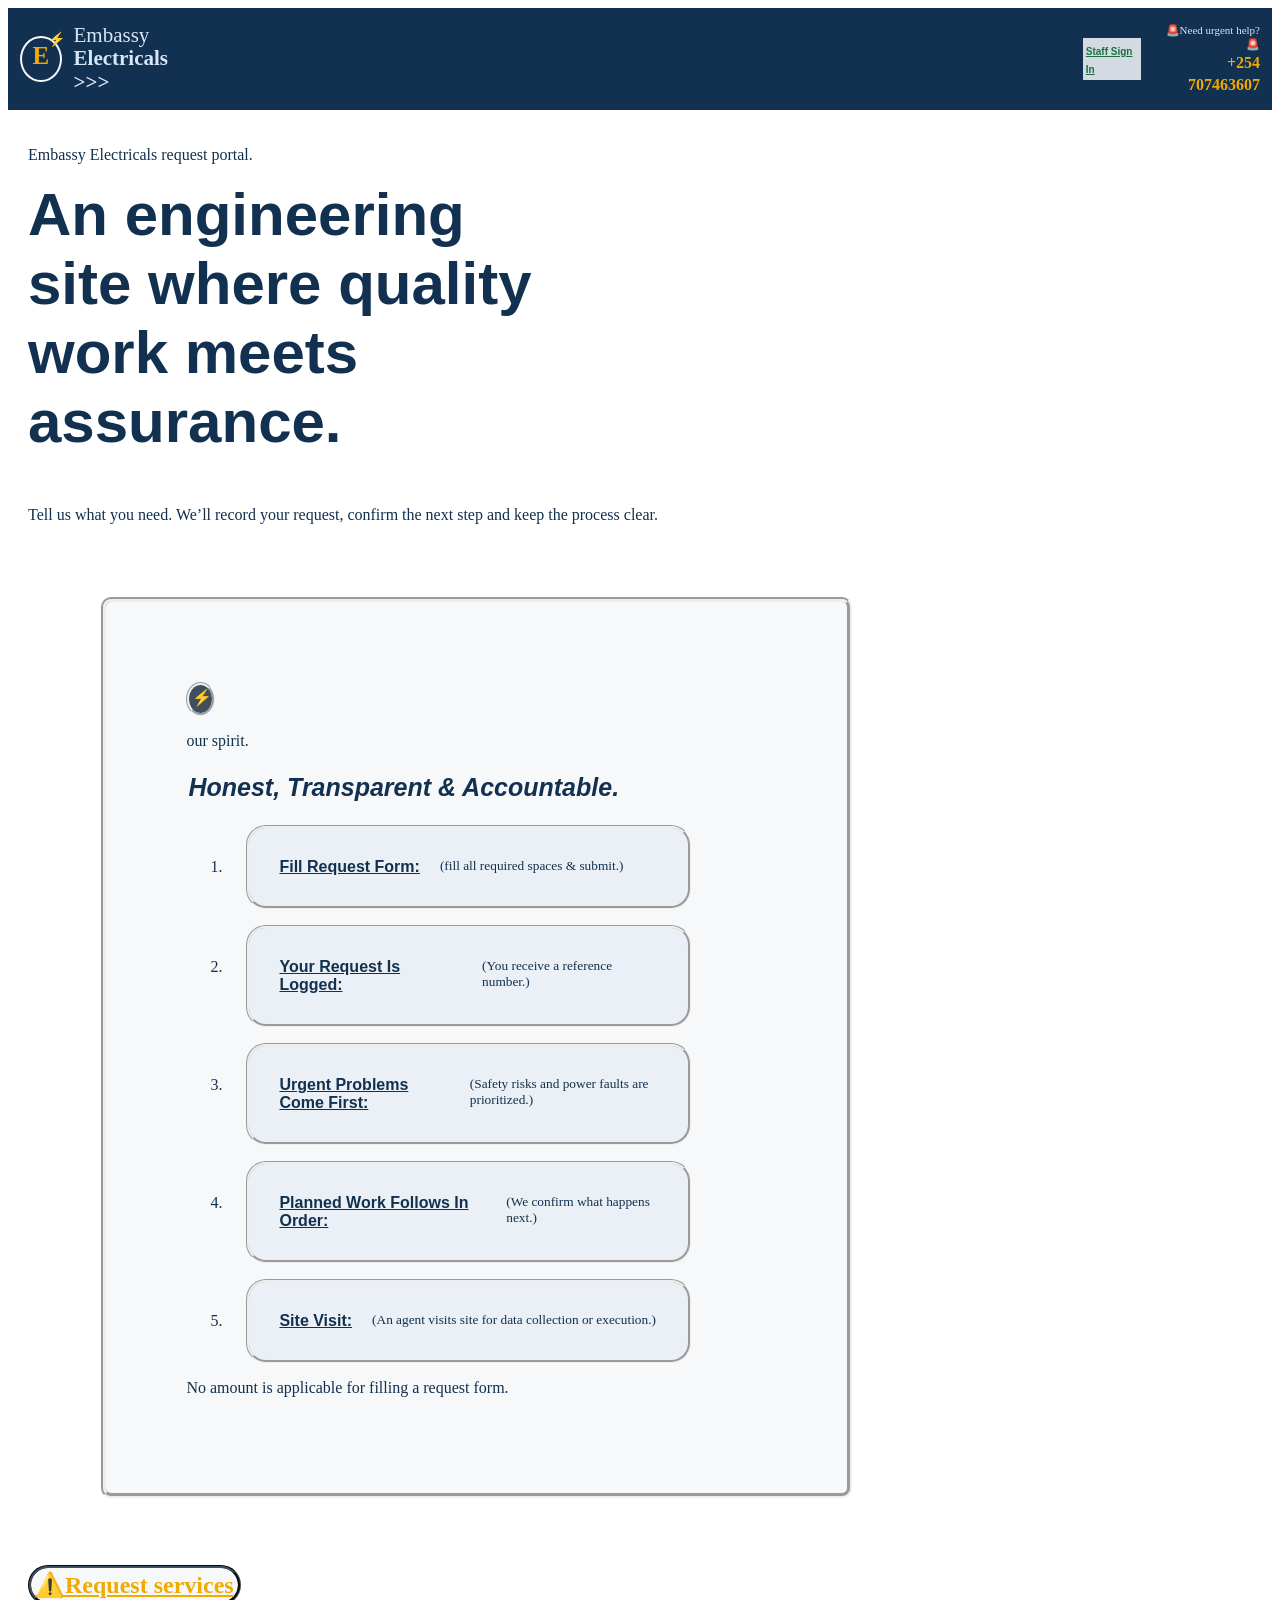
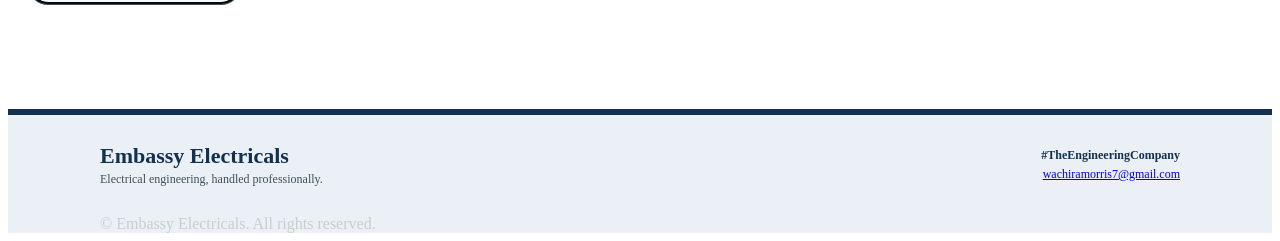
==== index.html @ 44bba8b3 "Initial commit" ====
<!DOCTYPE html>
<html lang="en">
<head>
    <meta charset="UTF-8">
    <meta name="viewport" content="width=device-width, initial-scale=1.0">
    <title>Embassy Electricals</title>
    <link rel="stylesheet" href="style.css">
</head>
<body>
     <header class="head">

    <!--↡↡  logo ↡↡ -->
    <a 
    class="brand" href="index.html" 
    aria-label="Embassy Electricals home">
      <span 
      class="lbl" 
      aria-hidden="true">E<span>⚡</span>
    </span>
      <span 
      class="brand-name">Embassy 
      <strong>Electricals >>></strong>
     
    </span>
    </a>

    <!--↡↡  emergency  ↡↡ -->
<div id="staff">
    <a class="staff" href="staff.html">staff sign in</a>
  </div>
    <div class="emergency">
      <span class="hotline-tag">🚨Need urgent help?🚨</span>
      <a class="hotline" href="tel:+254 707463607">+254 707463607</a>
    </div>
    

  </header>
<section class="site">
  <main>
    <div id="hero">
    <p class="ln">Embassy Electricals request portal.</p>
    <!-- head -->
     <h1>An engineering site where 
      quality work meets assurance.</h1>
     <p class="intro">Tell us what you need. We’ll record your request,
         confirm the next step and keep the process clear.</p>
     

     
      <!--↡↡  about ↡↡ -->

      <div 

      class="h-board"
       aria-label="Our service handling process">

        <div 
        class="b-icon" 
         aria-hidden="true">
         ⚡
        </div>

        <p 

        class="kicker">
        our spirit.
      </p>

      <!--↡↡  p=motto ↡↡ -->

        <h2 class="board-h">
          Honest, Transparent & accountable.
        </h2>

        <!--↡↡  list ↡↡ -->
        <ol class="steps">

             <!--↡↡  l1 ↡↡ -->
             <li>
              <p class="board">
                <strong>Fill Request form:</strong>
                <small>(fill all required spaces & submit.)</small>
              </p>

             </li>

          <li>
            
            <p class="board">
              <strong>Your request is logged:</strong>
              <small>(You receive a reference number.)</small>
            </p>
          </li>

          <!--↡↡  l2 ↡↡ -->

          <li>
            
            <p class="board">
              <strong>Urgent problems come first:</strong>
              <small>(Safety risks and power faults are prioritized.)</small>
            </p>
          </li>

          <!--↡↡  l3 ↡↡ -->

          <li>
           
            <p
            class="board">
              <strong>Planned work follows in order:</strong>
              <small>(We confirm what happens next.)</small>
            </p>
          </li>
          <li>
            <p class="board">
              <strong>Site visit:</strong>
              <small>(An agent visits site for data collection or execution.)</small>
            </p>
          </li>

        </ol>
        <p 

        class="caution">

        No amount is applicable for filling a request form.

      </p>
      </div>
    </div>
    <a class="src-btn" href="services.html">⚠️Request services</a> 
  </main>
  </section>
 <footer
   class="site-footer">
    <div 
    class="section-wrap footer-content">
      <div>
        <strong>Embassy Electricals</strong>
        <p>Electrical engineering, handled professionally.</p>
      </div>
     
      <div 
      class="footer-right">
      <span>#TheEngineeringCompany</span>
      <a href="mailto:wachiramorris7@gmail.com">
        wachiramorris7@gmail.com
      </a>
    </div>
    </div>

    <div 
    class="section-wrap copyright">© <span 
    id="year">
  </span> 
  Embassy Electricals. All rights reserved.
</div>
  </footer>

    <script src="script.js"></script>
</body>
</html>
---- style.css ----
:root {
   --navy: #12304F; --ink: #14212E; --muted: #3F4F5E; --amber: #F2A900;
  --bg: #F6F8FA; --white: #FFFFFF; --line: #D3DAE1; --green: #1B6E43;
  --heading: "Newsreader", Georgia, serif; --body: "Public Sans", Arial, sans-serif;
}
body {
    color: #ccc;
}
.services {
   
    display: flex;
    flex-direction: row;
   justify-content: center;
    align-items: center;
    gap: 20px;
    min-height: 400px;
   background-color: #F6F8FA;
   margin-inline-start: 100px;
   margin-inline-end: 100px;
   flex-wrap: wrap;

}
.card1,.card2,.card3,.card4,.card5,.card6 {
    display: flex;
    flex-direction: column;
    flex: 1;
    padding: 200px;
    margin: 30px;
    border: 1px solid  #3F4F5E;
    border-radius: 10px;
    color: #12304F; 
    text-transform: capitalize;
    text-align: center;
    text-decoration: underline;
   
    
}
.card1 {
  background-image: url("coffee/pexels-bence-szemerey-337043-6804259.jpg");
  background-size: 130%;
  background-repeat: no-repeat;
}

.list {
    color: #3F4F5E;
}
.head {
     min-height: 78px;
   padding: 12px;
    background: var(--navy);
      display: flex; 
      justify-content: space-between;
       align-items: center;
        gap: 20px;
        position: sticky; 
        top: 0; 
       
        
}

.brand {
   display: flex; 
   align-items: center;
    gap: 12px; 
    text-decoration: none;
   }

.lbl { 
  width: 42px; 
  height: 42px; 
  display: grid;
   place-items: center;
    border: 2px solid #F6F8FA;
     border-radius: 50%;
      font-family: var(--heading);
       font-size: 25px; font-weight: 600; 
       position: relative;
       color: #F2A900;
       }
       
.lbl span { 
  color: var(--amber);
   font-size: 14px;
    position: absolute;
     right: -5px;
      top: -7px; 
    }

 .brand-name { 
  font-family: var(--heading);
   font-size: 21px;
    line-height: 1.1;
    color: #D6E6F7;
   }

   .brand-name strong {
   display: block;
    font-weight: 600;
   }
   

   .emergency { 
  text-align: right;
   display: grid; 
   line-height: 1.35;
   }

.hotline-tag { 
  font-size: 11px;
   color: #D6E6F7;
   }

.hotline { 
  color: var(--amber); 
  font-weight: 600; 
  text-decoration: none;
 }
 #staff {
  margin-inline-start: 70%;
  background-color: #D3DAE1;
  padding: 3px;
 }
 .staff {
  text-transform: capitalize;
  color: #1B6E43;
  font-size: 10px;
  font-family: Arial, Helvetica, sans-serif;
  font-weight: 700;

 }
 
.site-footer { 
  background: #EAF0F5;
   border-top: 6px solid var(--line);
   margin-top: 90px;
   border-color: #12304F;
   
   }

.footer-content {
   display: flex;
    justify-content: space-between;
     gap: 20px; 
     padding-block: 28px;
     }

.footer-content strong {
   color: var(--navy); 
   font-family: var(--heading);
    font-size: 22px;
   }

.footer-content p { 
  margin: 3px 0 0;
   color: var(--muted);
    font-size: 12px;
   }

.footer-right {
   display: grid;
    justify-items: end;
     align-content: center;
      gap: 4px; 
      font-size: 12px; 
    }

.footer-right span { 
  color: var(--navy); 
  font-weight: 600; 
}
.cont-info {
  background-color: #EAF0F5;
 margin-right: 50px;
 margin-left: 50px;
 border-color: #3F4F5E;
 display: flex;
}
.contz {
  width: 500px;
  height: 600px;
  background-color: #F6F8FA;
  padding: 50px;
  margin: 400px;
  margin-top: 30px;


}
.contz h1 {
  color: #12304F;
  width: 500px;
  padding: 1%;
  border-style: groove;
  border-color: #3F4F5E;
  align-items: center;
  justify-content: center;
  margin-top: 1px;
}
.info {
   margin-top: 50px;
   border-style: dotted;
   padding: 35px;
   border-color: #14212E;
   font-style: normal;
   color: #3F4F5E;
   background-color: #ccc;
}
.info p {
  width: 450px;
}
.back,.exit-site  {
   background-color: aliceblue;
   border-style: groove;
   flex-direction: row;
   display: inline-flex;
   width: 222px;
   padding-top: 3px;
   border-radius: 70px;
}
.exit-site {
 justify-content: center;
 margin: 20px;
 background-color: crimson;
}
.back {
  justify-content: center;
  background-color: #F2A900;
}
.regards {
  color: #12304F;
}
.site { 
  min-height: 78px;
   padding: 20px;
     display: flex;
      justify-content: space-between;
   
        gap: 20px;
        top: 0; 
       
       
       } 

.h-board {
   
    border: 5px ;
     border-radius: 10px;
      padding: 80px;
      background-color: #F6F8FA;
       color: var(--navy);
    margin: 6%;
    border-style: groove;
    margin-inline-end: 400px;
  
    
}
#hero h1 {
  color: #12304F;
  font-family: Arial, Helvetica, sans-serif;
  font-size: 60px;
  margin-top: 2px;
  margin-inline-end: 55%;
  margin-inline-start: 0px;

}
.b-icon {
  border-radius: 50%;
  border-color: #EAF0F5;
  background-color: #3F4F5E;
  padding: 3px;
  padding-bottom: 6px;
  margin-inline-end: 95%;
  text-align: center;
border-style: groove;
  
}
#hero{
 color: #12304F;


}
.src-btn {
  background-color: #F6F8FA;
  padding: 4px;
  border-color: #3F4F5E;
    text-align: center;
border-style: groove;
color: #F2A900;
font-size: x-large;
font-weight: 600;
border-radius: 20px;

}
.board {
  background-color: #EAF0F5;
  min-height: 1px;
  display: flex;
  padding: 30px;
  gap: 20px;
  margin-inline-end: 65%;
  border-radius: 20px;
  border-style: groove;
  width: 70%;
  margin-left: 20px;
}
.steps strong {
  text-decoration: underline;
  text-transform: capitalize;
  font-family: Arial, Helvetica, sans-serif;

}
.board-h {
  text-transform: capitalize;
  font-family: Arial, Helvetica, sans-serif;
  font-style: oblique;
  font-size: 25px;
  padding: 2px;

}
.request-section {
   padding-block: 76px 84px;
    max-width: 850px;
   }
.section-wrap {
   width: min(1080px,calc(100% - 40px));
    margin-inline: auto;
   }
   ::placeholder  {
  text-decoration: underline;
  color: #B3261E;
  font-style: italic;
  font-family: Arial, Helvetica, sans-serif;
}
.section-heading { 
  text-align: center;
   margin-bottom: 30px;
   }   
   .section-heading h2 {
   color: var(--navy); 
   font-size: 40px;
   }

.section-heading > p:last-child {
   color: var(--muted); 
   margin: 8px 0 0; 
  }

.request-tabs { 
  display: grid;
   grid-template-columns: 1fr 1fr;
    gap: 12px; 
    margin-bottom: 20px; 
  }
  .choice-card { 
  display: flex;
   align-items: center;
    gap: 13px;
     text-align: left;
      padding: 17px; 
      background: var(--white); 
      border: 1px solid var(--line); 
      border-radius: 10px; cursor: pointer;
       color: var(--ink);
       }

.choice-card.active {
   border: 2px solid var(--navy);
    padding: 16px;
     background: #F0F4F8; 
    }

.choice-icon {
   flex: 0 0 36px; 
   height: 36px; 
   display: grid; 
   place-items: center;
    border-radius: 50%; 
    background: var(--amber); 
    color: var(--ink); 
    font-size: 20px; 
    font-weight: 600;
   }
   
.planned-icon { 
  background: #E5EDF5; 
  color: var(--navy);
 }

.choice-card strong, 
.choice-card small { 
  display: block;
 }

.choice-card strong { 
  font-size: 14px;
 }

.choice-card small {
   font-size: 11px; 
   color: var(--muted);
    margin-top: 3px;
   }
   .choice-arrow {
   margin-left: auto;
   font-size: 30px;
   }
   .form-heading {
   display: flex; 
   justify-content: space-between;
    align-items: end;
     gap: 15px; 
     margin-bottom: 24px;
     }

.form-heading h3 {
   color: var(--navy);
    font-size: 29px;
   }

.required-note, .field-hint { 
  color: var(--muted); 
  font-size: 11px;
 }

.form-grid { 
  display: grid;
   grid-template-columns: 1fr 1fr;
    gap: 18px 16px;
   }
   input:not([type="radio"]):not([type="file"]), textarea, select {
   width: 100%; 
   border: 1px solid #AEBBC7;
    border-radius: 6px;
     background: var(--white); 
     color: var(--ink); 
     padding: 12px;
      min-height: 46px;
     }

textarea {
   resize: vertical;
   }

input[type="file"] { 
  padding: 9px 0; 
  font-size: 12px;
 }

.full-width { 
  grid-column: 1 / -1;
 }

fieldset {
   border: 0;
    padding: 0;
     margin: 0; 
    }
    
legend {
   font-size: 13px;
    font-weight: 600;
     margin-bottom: 10px;
     }

.radio-options { 
  display: flex; 
  flex-wrap: wrap;
   gap: 12px 20px;
   }

.radio-options label {
   font-size: 12px;
    display: flex; 
    align-items: center;
     gap: 7px;
     }

.radio-options input {
   accent-color: var(--navy);
   }

.field-hint { 
  display: block;
   font-weight: 400;
   }


 .form-error {
   color: #B3261E;
    font-size: 12px;
     min-height: 18px;
      margin: 12px 0 4px;
     }

.submit-button { 
  width: 100%;
   margin-top: 6px; 
  }

.view-button {
width: 100%;
   margin-top: 6px;
   background-color: #1B6E43;
}
.privacy-note {
   color: var(--muted);
    font-size: 11px; 
    text-align: center;
     margin: 12px 0 0; 
    }
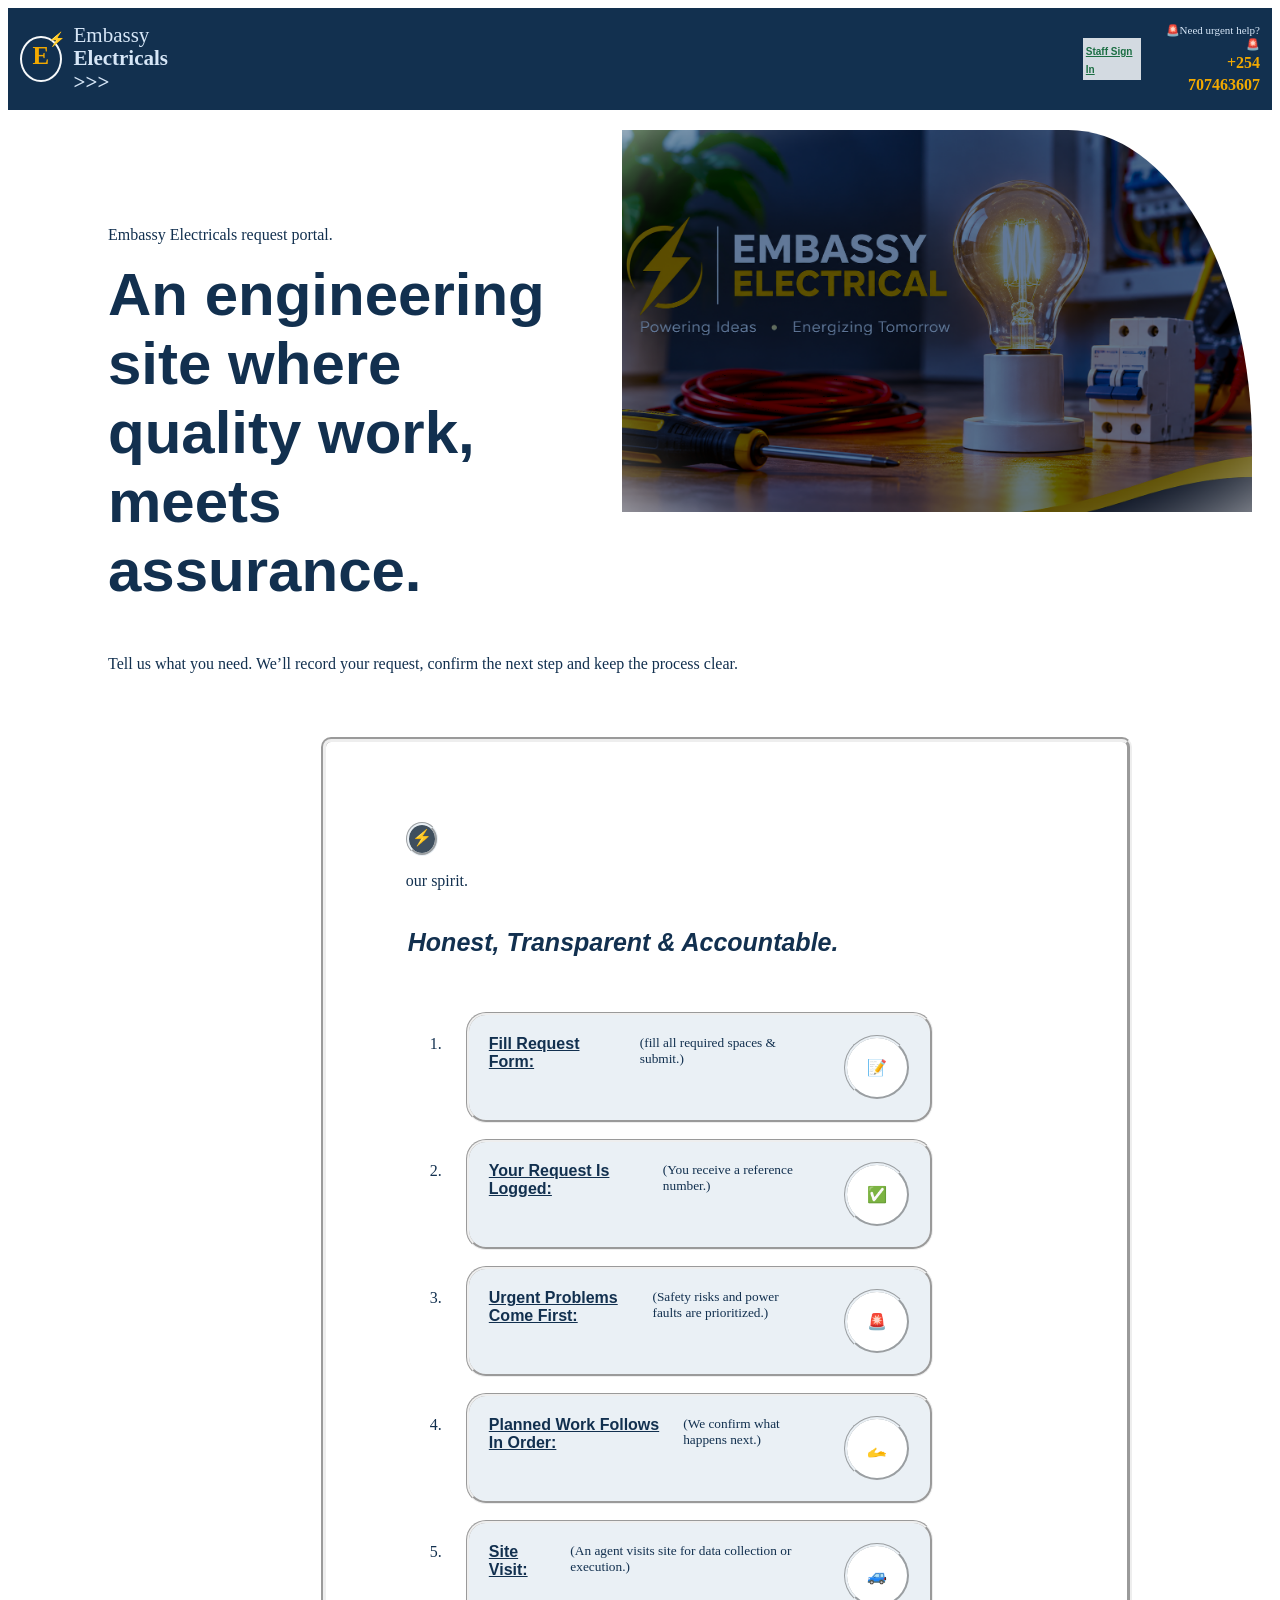
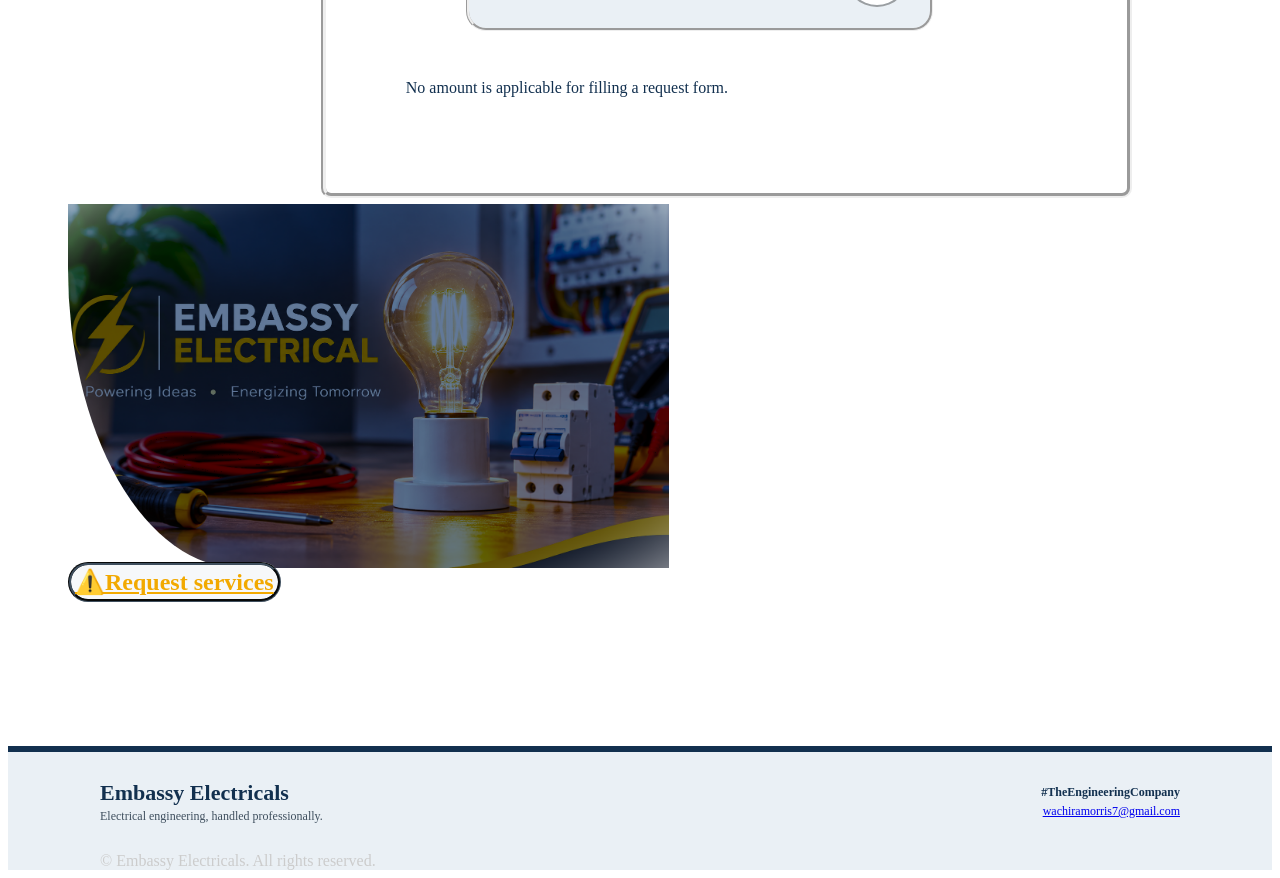
==== commit 546b2e83: "Update project structure and files" ====
--- a/index.html
+++ b/index.html
@@ -35,16 +35,18 @@
     
 
   </header>
+  
 <section class="site">
-  <main>
-    <div id="hero">
+  <main id="hero">
+    <div id="hero1">
+      
     <p class="ln">Embassy Electricals request portal.</p>
     <!-- head -->
      <h1>An engineering site where 
-      quality work meets assurance.</h1>
+      quality work, meets assurance.</h1>
      <p class="intro">Tell us what you need. We’ll record your request,
          confirm the next step and keep the process clear.</p>
-     
+
 
      
       <!--↡↡  about ↡↡ -->
@@ -80,6 +82,7 @@
               <p class="board">
                 <strong>Fill Request form:</strong>
                 <small>(fill all required spaces & submit.)</small>
+                <span>📝</span>
               </p>
 
              </li>
@@ -89,6 +92,7 @@
             <p class="board">
               <strong>Your request is logged:</strong>
               <small>(You receive a reference number.)</small>
+               <span>✅</span>
             </p>
           </li>
 
@@ -99,6 +103,7 @@
             <p class="board">
               <strong>Urgent problems come first:</strong>
               <small>(Safety risks and power faults are prioritized.)</small>
+               <span>🚨</span>
             </p>
           </li>
 
@@ -110,12 +115,14 @@
             class="board">
               <strong>Planned work follows in order:</strong>
               <small>(We confirm what happens next.)</small>
+               <span>🫴</span>
             </p>
           </li>
           <li>
             <p class="board">
               <strong>Site visit:</strong>
               <small>(An agent visits site for data collection or execution.)</small>
+               <span>🚙</span>
             </p>
           </li>
 
@@ -127,9 +134,10 @@
         No amount is applicable for filling a request form.
 
       </p>
-      </div>
+    </div>
     </div>
     <a class="src-btn" href="services.html">⚠️Request services</a> 
+    
   </main>
   </section>
  <footer
--- a/style.css
+++ b/style.css
@@ -12,12 +12,13 @@
     flex-direction: row;
    justify-content: center;
     align-items: center;
-    gap: 20px;
-    min-height: 400px;
+    gap:10px;
+    min-height: 40px;
    background-color: #F6F8FA;
-   margin-inline-start: 100px;
-   margin-inline-end: 100px;
+   margin-inline-start: 80px;
+   margin-inline-end: 80px;
    flex-wrap: wrap;
+  
 
 }
 .card1,.card2,.card3,.card4,.card5,.card6 {
@@ -32,13 +33,116 @@
     text-transform: capitalize;
     text-align: center;
     text-decoration: underline;
+    border-style: groove;
+   
    
     
 }
+.spn {
+  background-color: #FFFFFF;
+  color: #12304F;
+  font-style: oblique;
+  font-size: larger;
+  font-family: Arial, Helvetica, sans-serif;
+  border-style: groove;
+  border-radius: 10px;
+  border-color: #3F4F5E;
+  padding: 2px;
+}
+#content {
+  color: #12304F;
+ background-size: cover;
+  background-color: #EAF0F5;
+  border-radius: 20px;
+  
+}
+#content h1 {
+  text-align: center;
+  text-decoration: underline;
+  text-transform: capitalize;
+}
+#content li {
+  background-color: #FFFFFF;
+  padding: 20px;
+  margin: 20px;
+  border-color: #3F4F5E;
+  border-style: groove;
+  border-radius: 10px;
+}
+#content strong {
+  font-family: Arial, Helvetica, sans-serif;
+ text-decoration: underline;
+ color: #14212E;
+ padding: 20px;
+ 
+}
+#service-h {
+  color: #14212E;
+  margin: 50px; 
+  text-transform: capitalize;
+}
+#service-h p {
+  font-family: Arial, Helvetica, sans-serif;
+  font-style: oblique;
+  padding: 2px;
+  margin-bottom: 1px;
+  margin-left: 20px;
+}
+#service-h small {
+  background-color: #F2A900;
+  background-size: 5px;
+  text-align: center;
+  border-radius: 55%;
+  font-size: x-large; 
+  padding: 15px;
+ margin-left: 10px;
+}
 .card1 {
+  background-image: url("coffee/markus-spiske-kK7uPfb2YWU-unsplash.jpg");
+  background-size: cover;
+  background-repeat: no-repeat;
+}
+.card2 {
+  background-image: url("coffee/istockphoto-1756791456-612x612.webp");
+  background-size: cover;
+  background-position: center;
+   background-repeat: no-repeat;
+}
+.card3 {
+  background-image: url("coffee/nikhil-shahu-s89Z5V0plTY-unsplash.jpg");
+  background-size: cover;
+  background-position: center;
+   background-repeat: no-repeat;
+}
+.card4 {
+  background-image: url("coffee/istockphoto-2166685594-2048x2048.jpg");
+  background-size: cover;
+  background-position: center;
+   background-repeat: no-repeat;
+}
+.card5 {
   background-image: url("coffee/pexels-bence-szemerey-337043-6804259.jpg");
-  background-size: 130%;
-  background-repeat: no-repeat;
+  background-size: cover;
+  background-position: center;
+   background-repeat: no-repeat;
+}
+.card6 {
+  background-image: url("coffee/pexels-thampapon-otavorn-580937347-17018103.jpg");
+  background-size: cover;
+  background-position: center;
+   background-repeat: no-repeat;
+
+}
+.fms {
+   background-color: #F6F8FA;
+  padding: 5px;
+  border-color: #3F4F5E;
+    text-align: center;
+border-style: groove;
+color: #F2A900;
+font-size: x-large;
+font-weight: 600;
+border-radius: 20px;
 }
 
 .list {
@@ -241,7 +345,7 @@
        } 
 
 .h-board {
-   
+   display: grid;
     border: 5px ;
      border-radius: 10px;
       padding: 80px;
@@ -249,7 +353,11 @@
        color: var(--navy);
     margin: 6%;
     border-style: groove;
-    margin-inline-end: 400px;
+    margin-inline-end: 40px;
+  margin-left: 20%;
+ background-color: transparent;
+ margin-bottom: 31%;
+   
   
     
 }
@@ -273,9 +381,25 @@
 border-style: groove;
   
 }
-#hero{
+#hero {
  color: #12304F;
-
+ background-image: url("coffee/Embassy Electrical_ Powering Ideas.png");
+background-size: 51.5%;
+background-repeat: no-repeat;
+background-position: top right;
+padding: 40px;
+border-radius: 15%;
+
+
+}
+#hero1 {
+  background-image: url("coffee/Embassy Electrical_ Powering Ideas.png");
+  background-size: 52.5%;
+background-repeat: no-repeat;
+
+background-position:  bottom left;
+padding: 40px;
+border-radius: 15%;
 
 }
 .src-btn {
@@ -294,13 +418,24 @@
   background-color: #EAF0F5;
   min-height: 1px;
   display: flex;
-  padding: 30px;
+  padding: 20px;
   gap: 20px;
   margin-inline-end: 65%;
   border-radius: 20px;
   border-style: groove;
   width: 70%;
   margin-left: 20px;
+}
+.board span {
+background-color: #FFFFFF;
+margin-left: 3%;
+padding: 20px;
+border-radius: 50%;
+border-style: groove;
+border-color: #EAF0F5;
+
+
+
 }
 .steps strong {
   text-decoration: underline;
@@ -497,9 +632,15 @@
   }
 
 .view-button {
-width: 100%;
-   margin-top: 6px;
-   background-color: #1B6E43;
+ background-color: #F6F8FA;
+  padding: 5px;
+  border-color: #3F4F5E;
+    text-align: center;
+border-style: groove;
+color: #F2A900;
+font-size: x-large;
+font-weight: 600;
+border-radius: 20px;
 }
 .privacy-note {
    color: var(--muted);
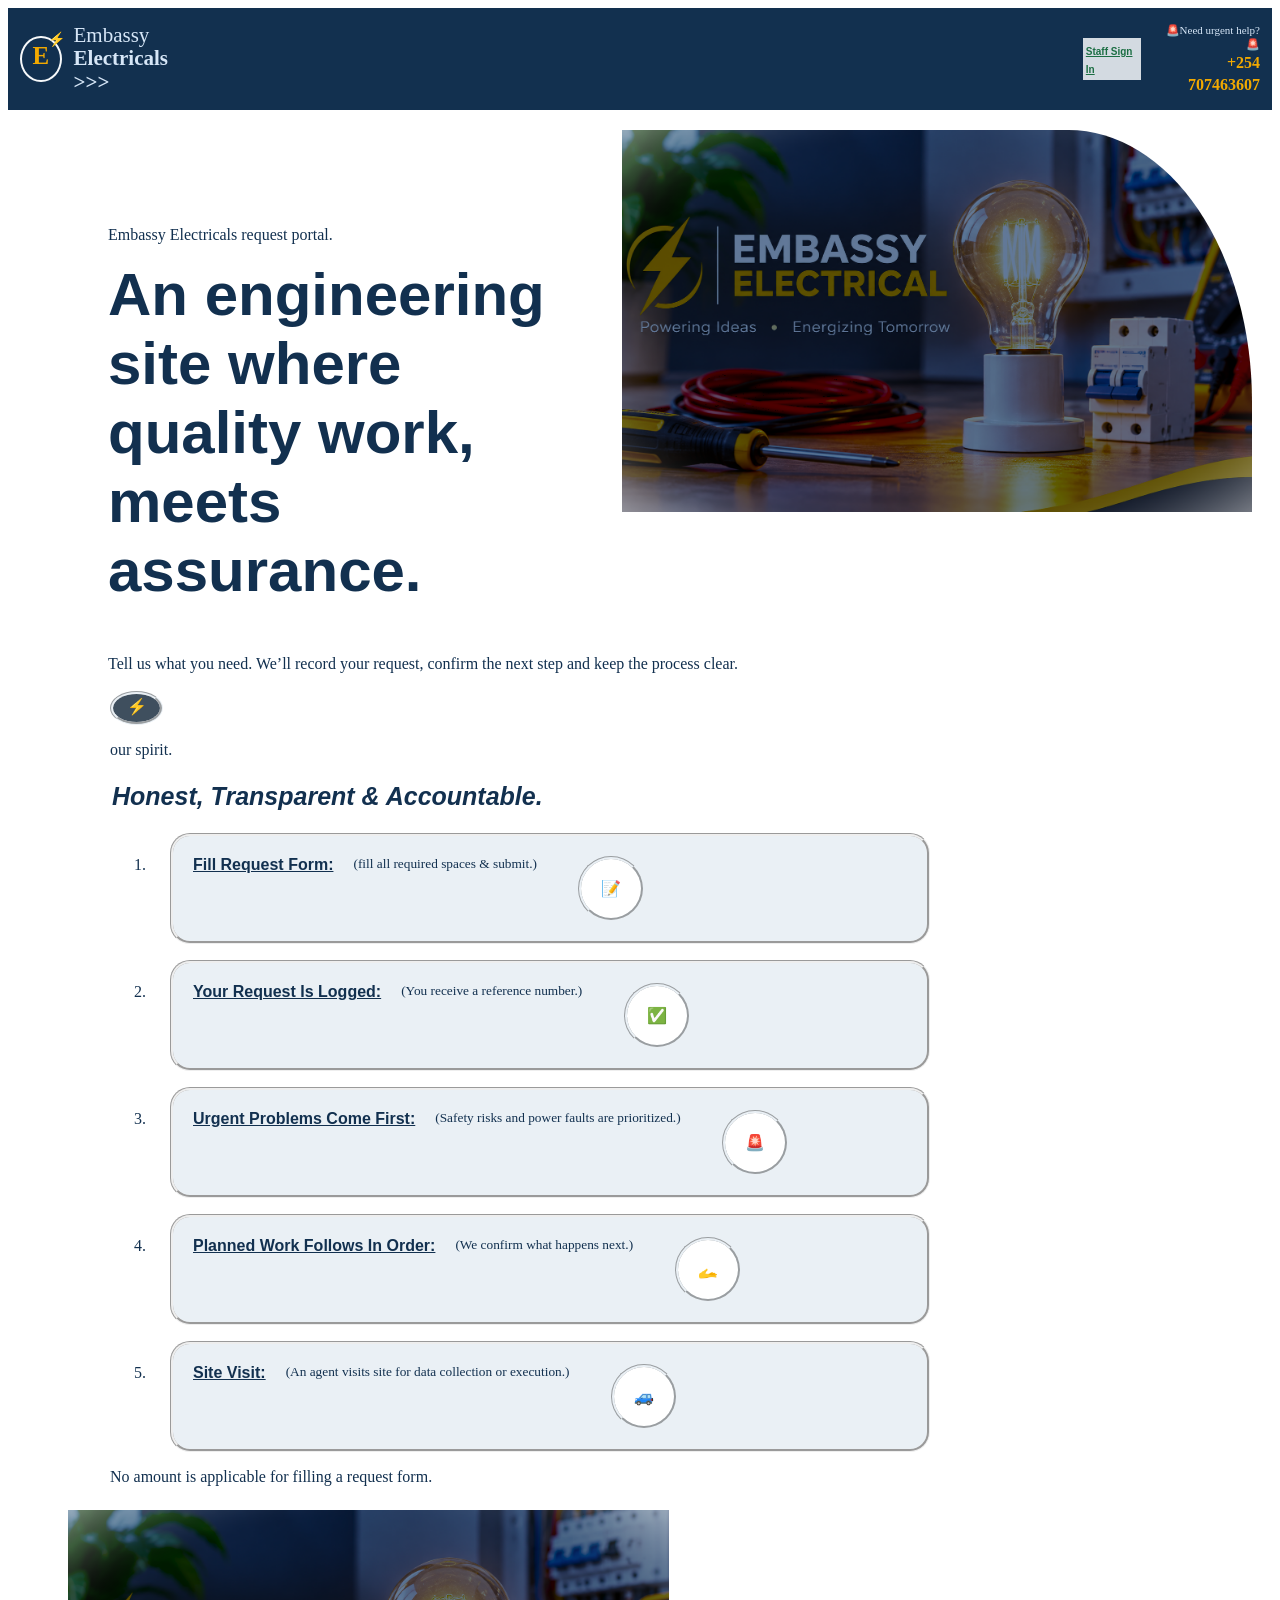
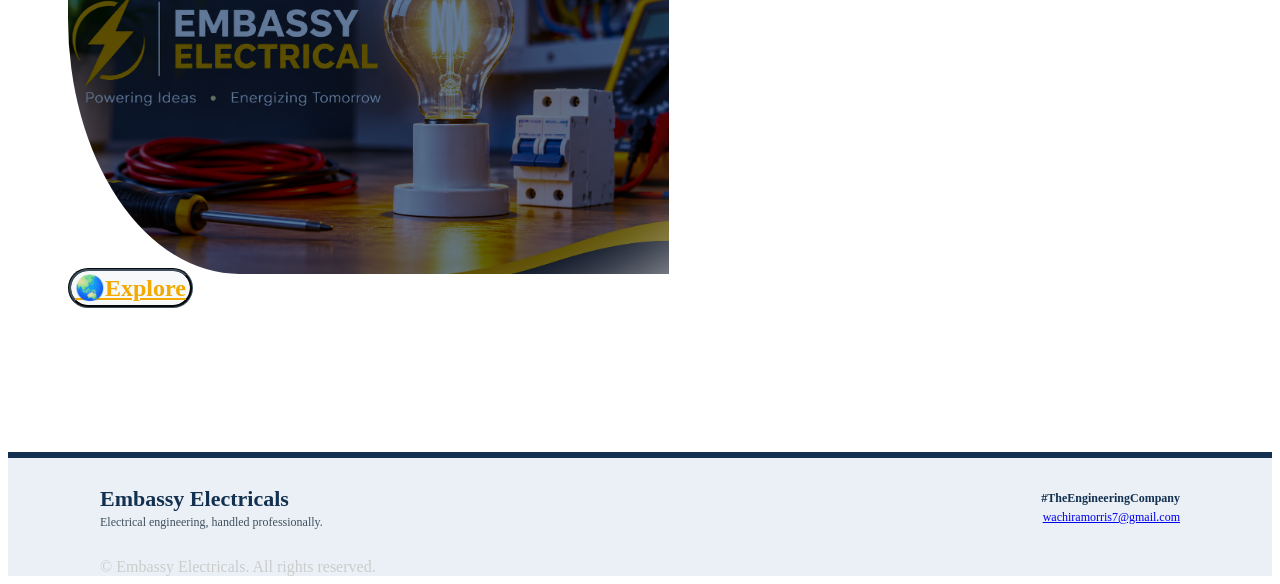
==== commit 221d4174: "Update Embassy Electricals website" ====
--- a/index.html
+++ b/index.html
@@ -135,8 +135,9 @@
 
       </p>
     </div>
+    
     </div>
-    <a class="src-btn" href="services.html">⚠️Request services</a> 
+    <a class="src-btn" href="about.html">🌏Explore</a> 
     
   </main>
   </section>
--- a/style.css
+++ b/style.css
@@ -274,20 +274,21 @@
 }
 .cont-info {
   background-color: #EAF0F5;
- margin-right: 50px;
- margin-left: 50px;
  border-color: #3F4F5E;
- display: flex;
+ display: grid;
+ flex: 1;
 }
 .contz {
-  width: 500px;
-  height: 600px;
+ 
   background-color: #F6F8FA;
   padding: 50px;
-  margin: 400px;
+  
   margin-top: 30px;
 
 
+}
+.cont-img {
+  display: block;
 }
 .contz h1 {
   color: #12304F;
@@ -345,22 +346,11 @@
        } 
 
 .h-board {
-   display: grid;
-    border: 5px ;
-     border-radius: 10px;
-      padding: 80px;
-      background-color: #F6F8FA;
+  padding: 2px;
        color: var(--navy);
-    margin: 6%;
-    border-style: groove;
-    margin-inline-end: 40px;
-  margin-left: 20%;
- background-color: transparent;
- margin-bottom: 31%;
-   
-  
-    
-}
+ margin-bottom: 31%; 
+}
+
 #hero h1 {
   color: #12304F;
   font-family: Arial, Helvetica, sans-serif;
@@ -454,6 +444,9 @@
 .request-section {
    padding-block: 76px 84px;
     max-width: 850px;
+   }
+   #request-form {
+    color: #12304F;
    }
 .section-wrap {
    width: min(1080px,calc(100% - 40px));
@@ -570,6 +563,12 @@
      padding: 12px;
       min-height: 46px;
      }
+     label {
+      margin-right: 20px;
+      width: 90%;
+      color: #3F4F5E;
+
+     }
 
 textarea {
    resize: vertical;
@@ -649,3 +648,86 @@
      margin: 12px 0 0; 
     }
 
+    .about-page {
+  padding-block: 48px 64px;
+  color: var(--ink);
+}
+
+.about-hero h1 {
+  color: var(--navy);
+  margin-top: 8px;
+}
+
+.about-block {
+  margin-top: 10px;
+  
+  display: grid;
+  margin-left: 15%;
+  color: #12304F;
+ margin-right: 20%;
+  
+ 
+}
+
+.about-pillars {
+  display: grid;
+  grid-template-columns: repeat(auto-fit, minmax(240px, 1fr));
+  gap: 20px;
+  margin-top: 32px;
+  padding-block: 48px 64px;
+}
+
+.pillar-card {
+  background: var(--white);
+  border: 1px solid var(--line);
+  border-radius: 10px;
+  padding: 20px;
+  display: grid;
+  
+  
+
+}
+
+.pillar-card h2 {
+  color: var(--navy);
+  margin-top: 0;
+  
+}
+
+.about-cta {
+  margin-top: 36px;
+}
+
+.about-actions {
+  display: flex;
+  flex-wrap: wrap;
+  gap: 16px;
+  margin-top: 12px;
+  background-color: #FFFFFF;
+  
+}
+.team-list {
+
+  padding-left: 20px;
+  display: flex;
+  gap: 12px;
+   background: var(--white);
+   
+   
+}
+
+.team-list li {
+  line-height: 1.6;
+}
+.greetings {
+  color: #12304F;
+}
+.button-button-primary {
+  align-items: center;
+  margin-top: 10px;
+  color: #1B6E43;
+  padding: 2px;
+  background-color: #ccc;
+
+}
+
